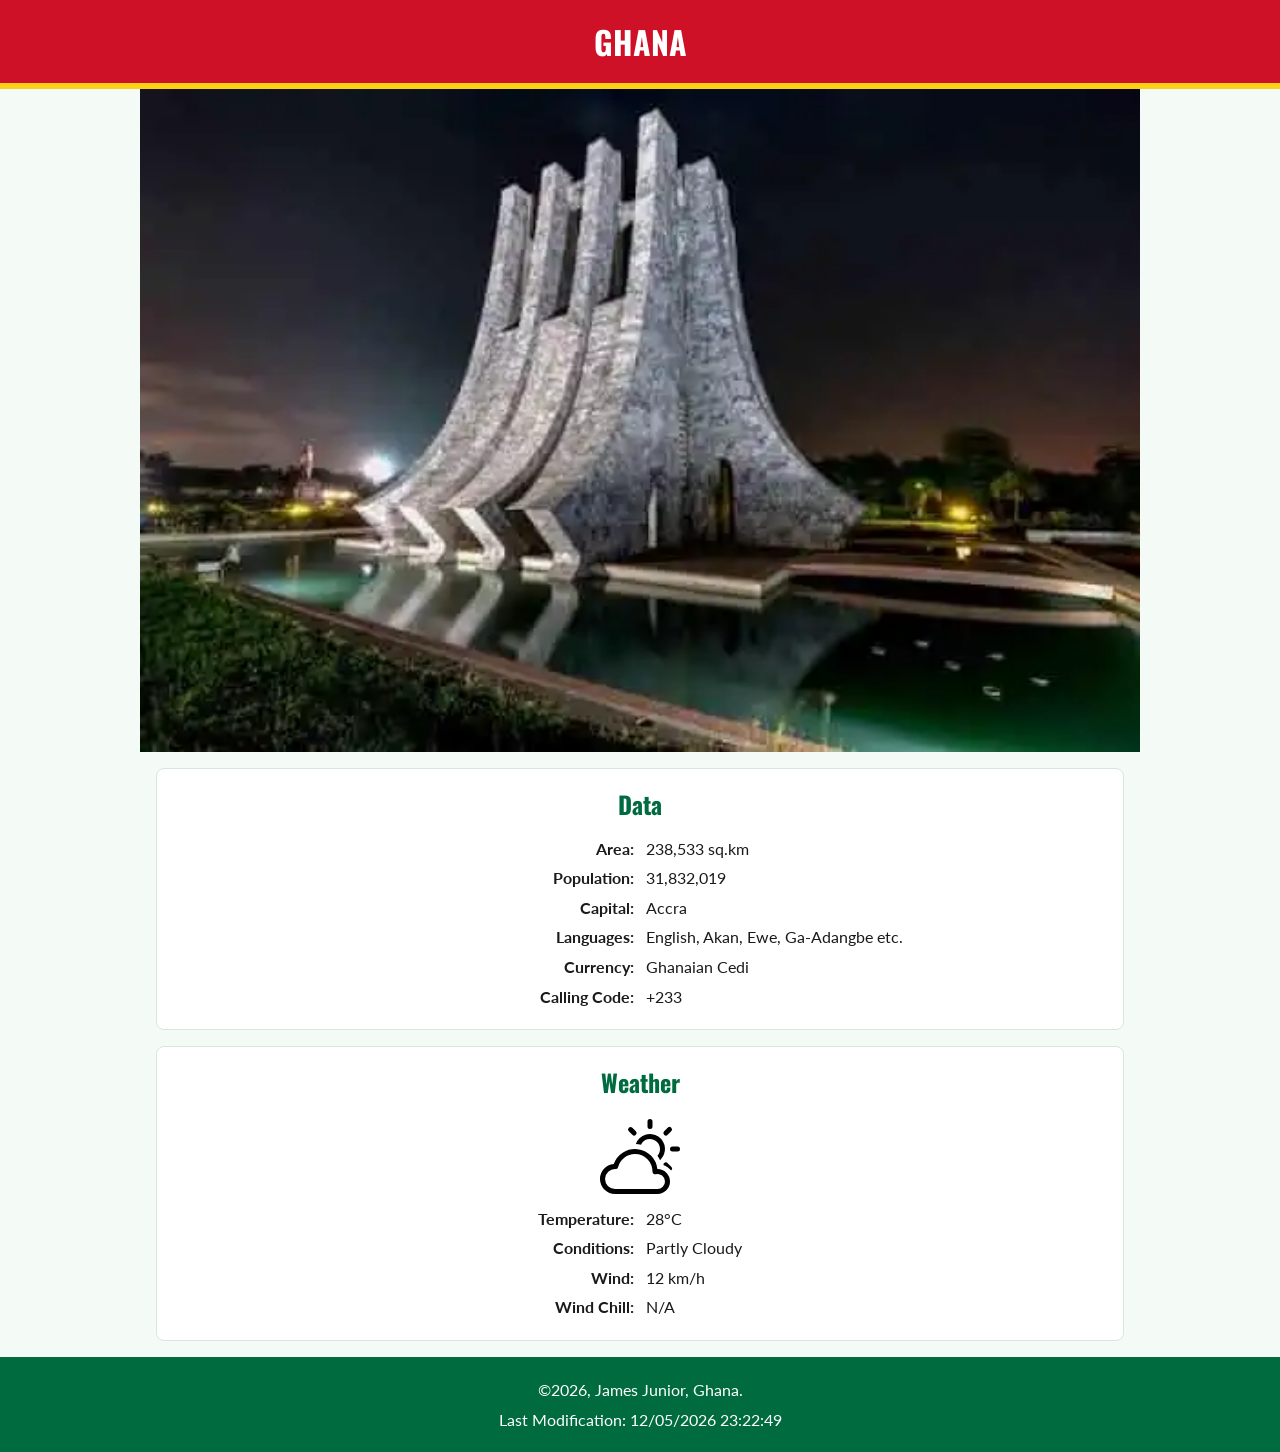
==== place.html @ 85a48dce "Week 03" ====
<!DOCTYPE html>
<html lang="en">

<head>
    <meta charset="UTF-8">
    <meta name="viewport" content="width=device-width, initial-scale=1.0">
    <meta name="description" content="Key facts and current weather for Ghana, West-Africa">
    <meta name="author" content="James Junior">
    <link rel="preconnect" href="https://fonts.googleapis.com">
    <link rel="preconnect" href="https://fonts.gstatic.com" crossorigin>
    <link href="https://fonts.googleapis.com/css2?family=Lato:wght@400;700&family=Oswald:wght@200..700&display=swap"
        rel="stylesheet">
    <title>Country Page | James Junior | WDD 131</title>
    <link rel="stylesheet" href="styles/place.css">
    <link rel="stylesheet" href="styles/place-media.css">
    <script src="scripts/place.js" defer></script>
</head>

<body>
    <header>
        <h1>GHANA</h1>
    </header>
    <main>
        <picture>
            <source media="(min-width: 700px)" srcset="images/ghana-large.webp">
            <img src="images/ghana-small.webp" alt="Cultural Display in Ghana" width="600" height="800">
        </picture>
        <section class="data">
            <h2>Data</h2>
            <p><span class="label">Area:</span><span>238,533 sq.km</span></p>
            <p><span class="label">Population:</span><span>31,832,019</span></p>
            <p><span class="label">Capital:</span><span>Accra</span></p>
            <p><span class="label">Languages:</span><span>English, Akan, Ewe, Ga-Adangbe etc.</span></p>
            <p><span class="label">Currency:</span><span>Ghanaian Cedi</span></p>
            <p><span class="label">Calling Code:</span><span>+233</span></p>
        </section>
        <section class="weather">
            <h2>Weather</h2>
            <img src="images/weather.svg" alt="Partly Cloudy" width="80" height="80">
            <p><span class="label">Temperature:</span> <span><span id="temp">28</span>°C</span></p>
            <p><span class="label">Conditions:</span> <span>Partly Cloudy</span></p>
            <p><span class="label">Wind:</span> <span><span id="wind">12</span> km/h</span></p>
            <p><span class="label">Wind Chill:</span> <span id="windchill"></span></p>
        </section>
    </main>
    <footer>
        <p>&copy;<span id="currentyear"></span>, James Junior, Ghana.</p>
        <p id="lastModified"></p>
    </footer>
</body>

</html>
---- styles/place.css ----
/* --Base-- */
:root {
    --red: #ce1126;
    --gold: #fcd116;
    --green: #006b3f;
    --light: #f4faf6;
    --text: #1a1a1a;
    --white: #ffffff;
    --border: #d9e6de;
}

* {
    box-sizing: border-box;
}

body {
    margin: 0;
    font-family: "Lato", monospace;
    background-color: var(--light);
    color: var(--text);
    line-height: 1.6;
}

h1,
h2 {
    font-family: "Oswald", sans-serif;
}

/* --Header and footer-- */
header {
    background-color: var(--red);
    color: var(--white);
    text-align: center;
    padding: 1rem;
    border-bottom: 6px solid var(--gold);
}

header h1 {
    margin: 0;
    font-size: 2rem;
}

footer {
    background-color: var(--green);
    color: var(--white);
    text-align: center;
    padding: 1rem;
}

footer p {
    margin: 0.25rem 0;
}

/* --Main and hero image-- */
main {
    max-width: 1000px;
    margin: 0 auto;
}

picture,
main>picture img {
    display: block;
    width: 100%;
    height: auto;
}

/* --Cards-- */
section {
    background-color: var(--white);
    margin: 1rem;
    padding: 1rem;
    border: 1px solid var(--border);
    border-radius: 8px;
    text-align: center;
}

section h2 {
    margin: 0 0 0.75rem;
    color: var(--green);
}

section p {
    display: grid;
    grid-template-columns: 1fr 1fr;
    gap: 0.75rem;
    margin: 0.25rem 0;
    text-align: left;
}

.label {
    font-weight: 700;
    text-align: right;
}

.weather img {
    display: block;
    margin: 0 auto 0.75rem;
}
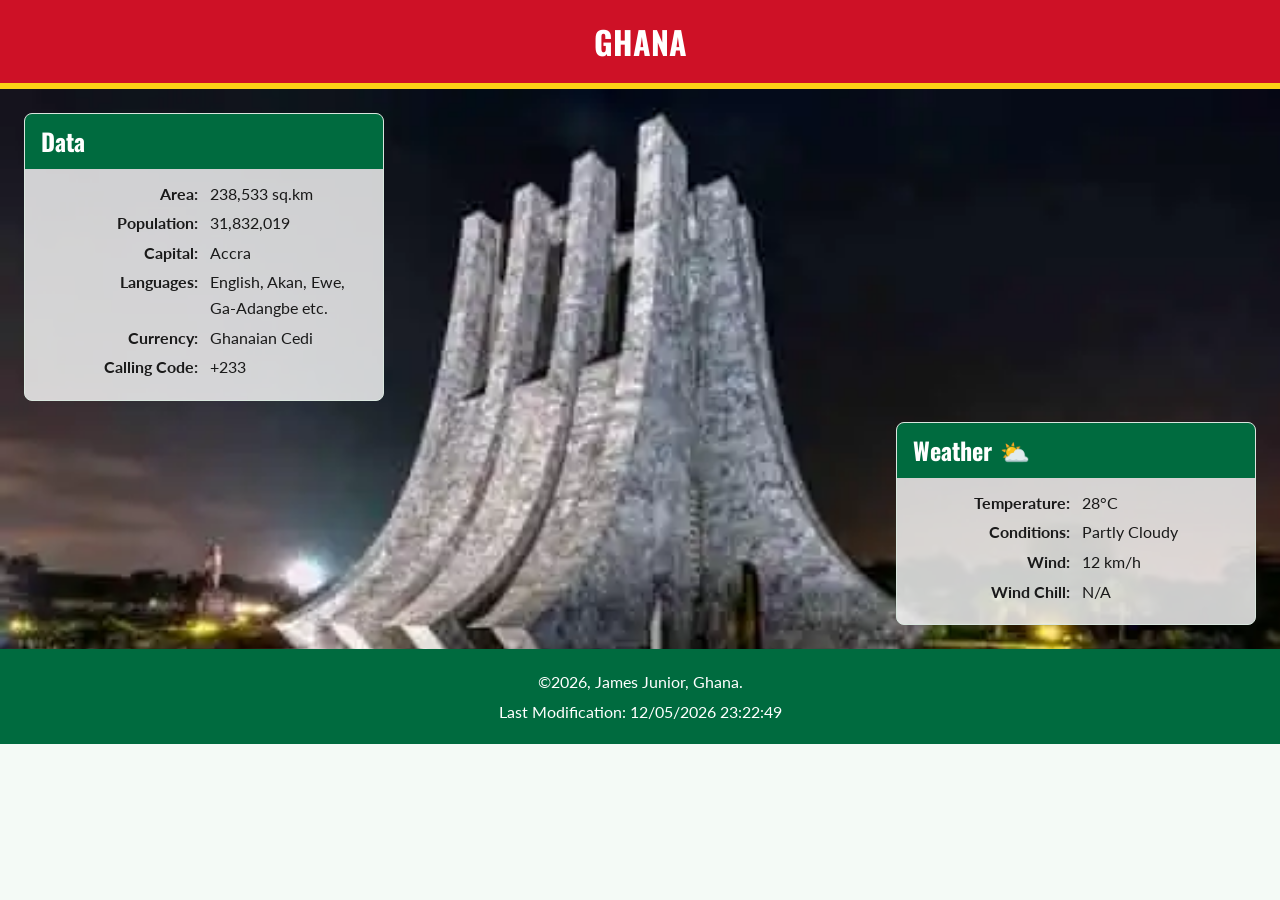
==== commit e10c90e5: "Week 03 modificatrion" ====
--- a/place.html
+++ b/place.html
@@ -12,7 +12,6 @@
         rel="stylesheet">
     <title>Country Page | James Junior | WDD 131</title>
     <link rel="stylesheet" href="styles/place.css">
-    <link rel="stylesheet" href="styles/place-media.css">
     <script src="scripts/place.js" defer></script>
 </head>
 
--- a/styles/place.css
+++ b/styles/place.css
@@ -95,4 +95,54 @@
 .weather img {
     display: block;
     margin: 0 auto 0.75rem;
+}
+
+/* --Wide view-- */
+@media (min-width: 700px) {
+    main {
+        position: relative;
+        max-width: none;
+    }
+
+    main>picture img {
+        aspect-ratio: 16 / 7;
+        object-fit: cover;
+        object-position: top;
+    }
+
+    section {
+        position: absolute;
+        width: 360px;
+        margin: 0;
+        padding: 1rem;
+        overflow: hidden;
+        background-color: rgba(255, 255, 255, 0.8);
+    }
+
+    section h2 {
+        margin: -1rem -1rem 0.75rem;
+        padding: 0.5rem 1rem;
+        background-color: var(--green);
+        color: white;
+        text-align: left;
+    }
+
+    .data {
+        top: 1.5rem;
+        left: 1.5rem;
+    }
+
+    .weather {
+        bottom: 1.5rem;
+        right: 1.5rem;
+    }
+
+    .weather img {
+        display: none;
+    }
+
+    .weather h2::after {
+        content: "\26C5";
+        margin-left: 0.5rem;
+    }
 }
